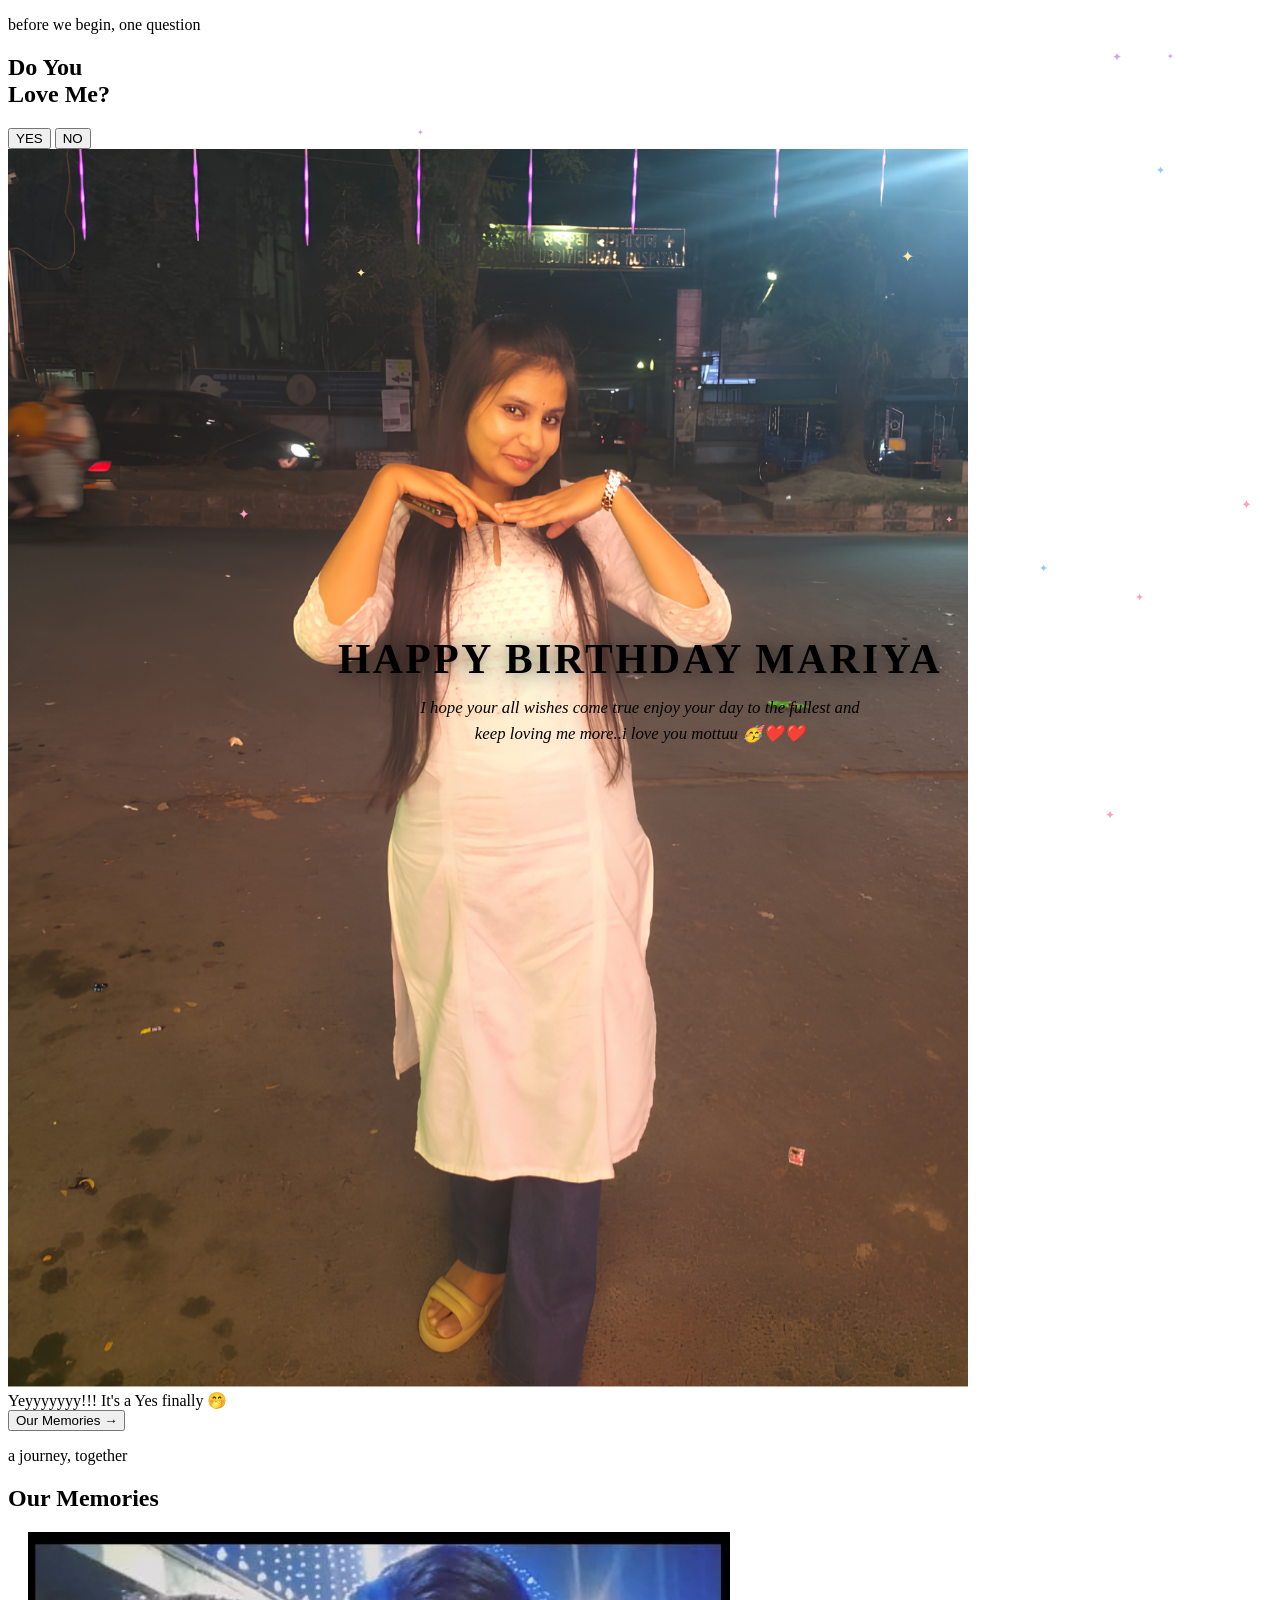
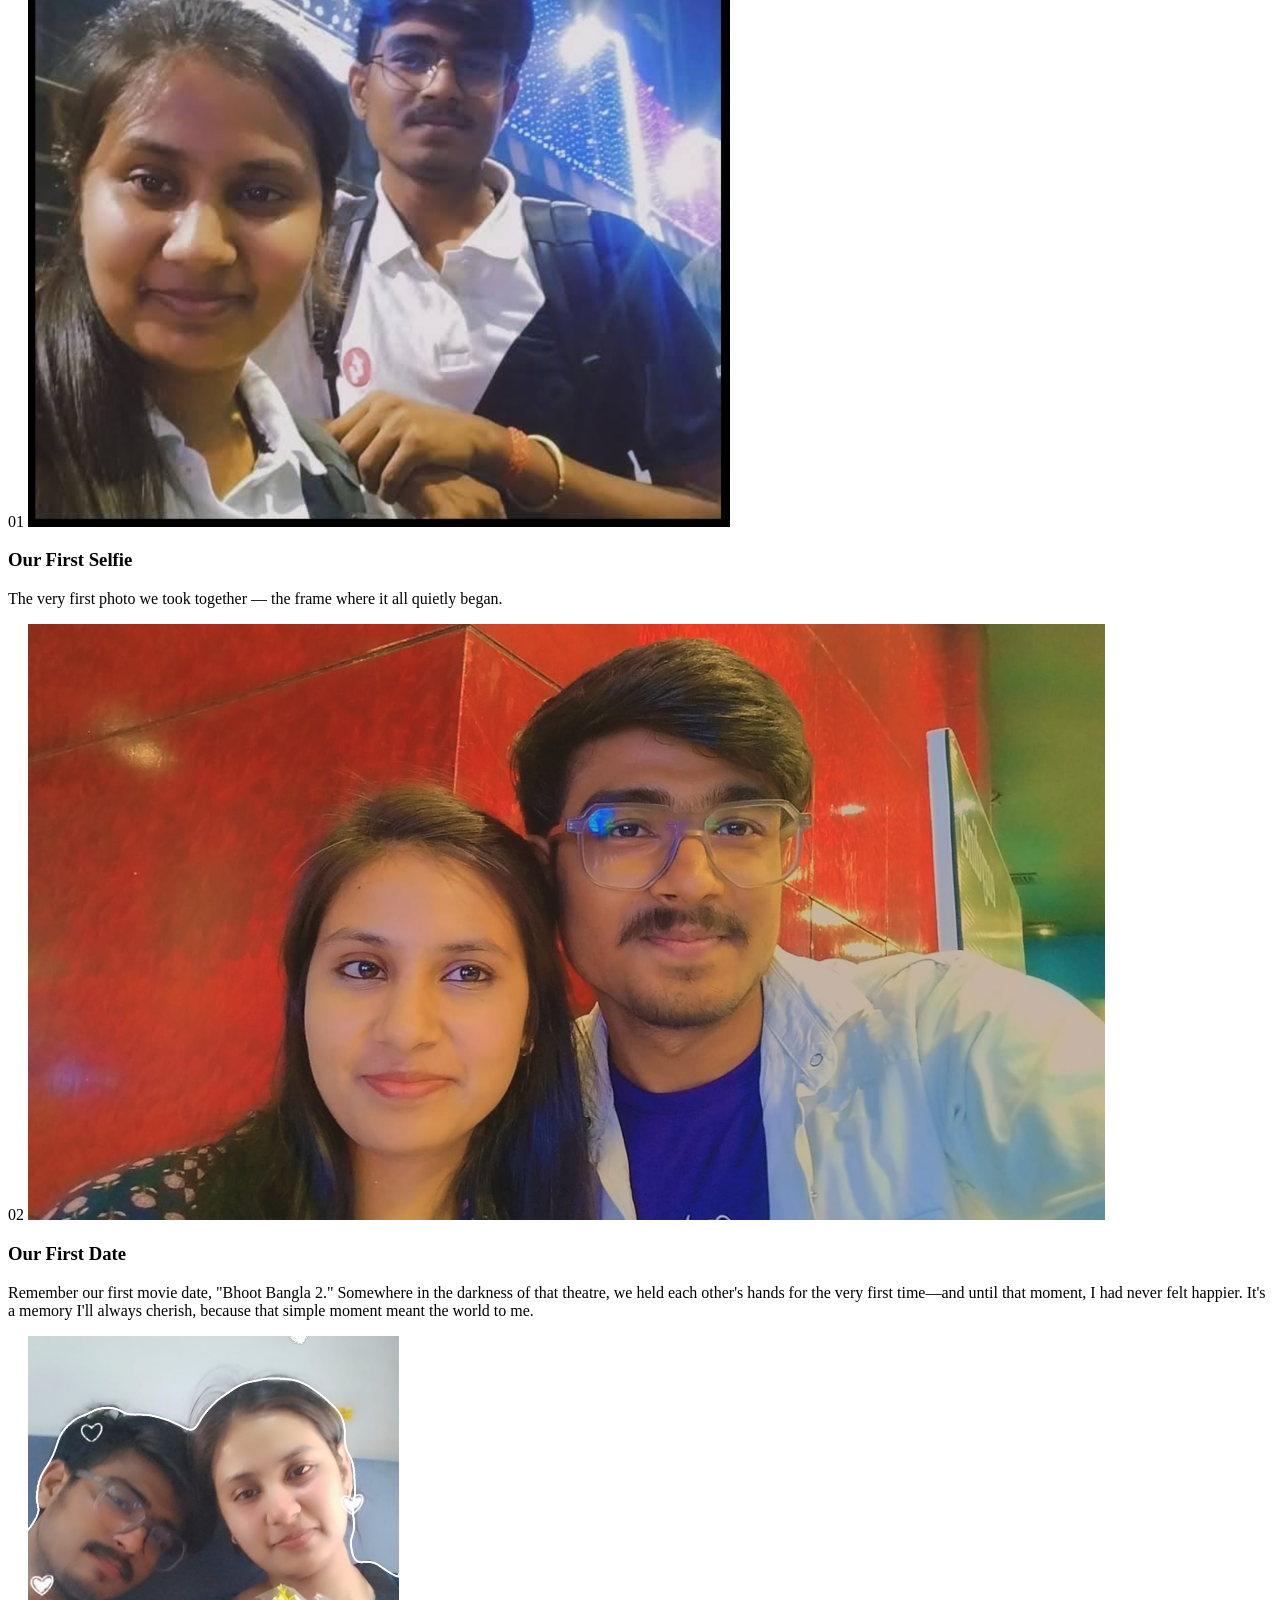
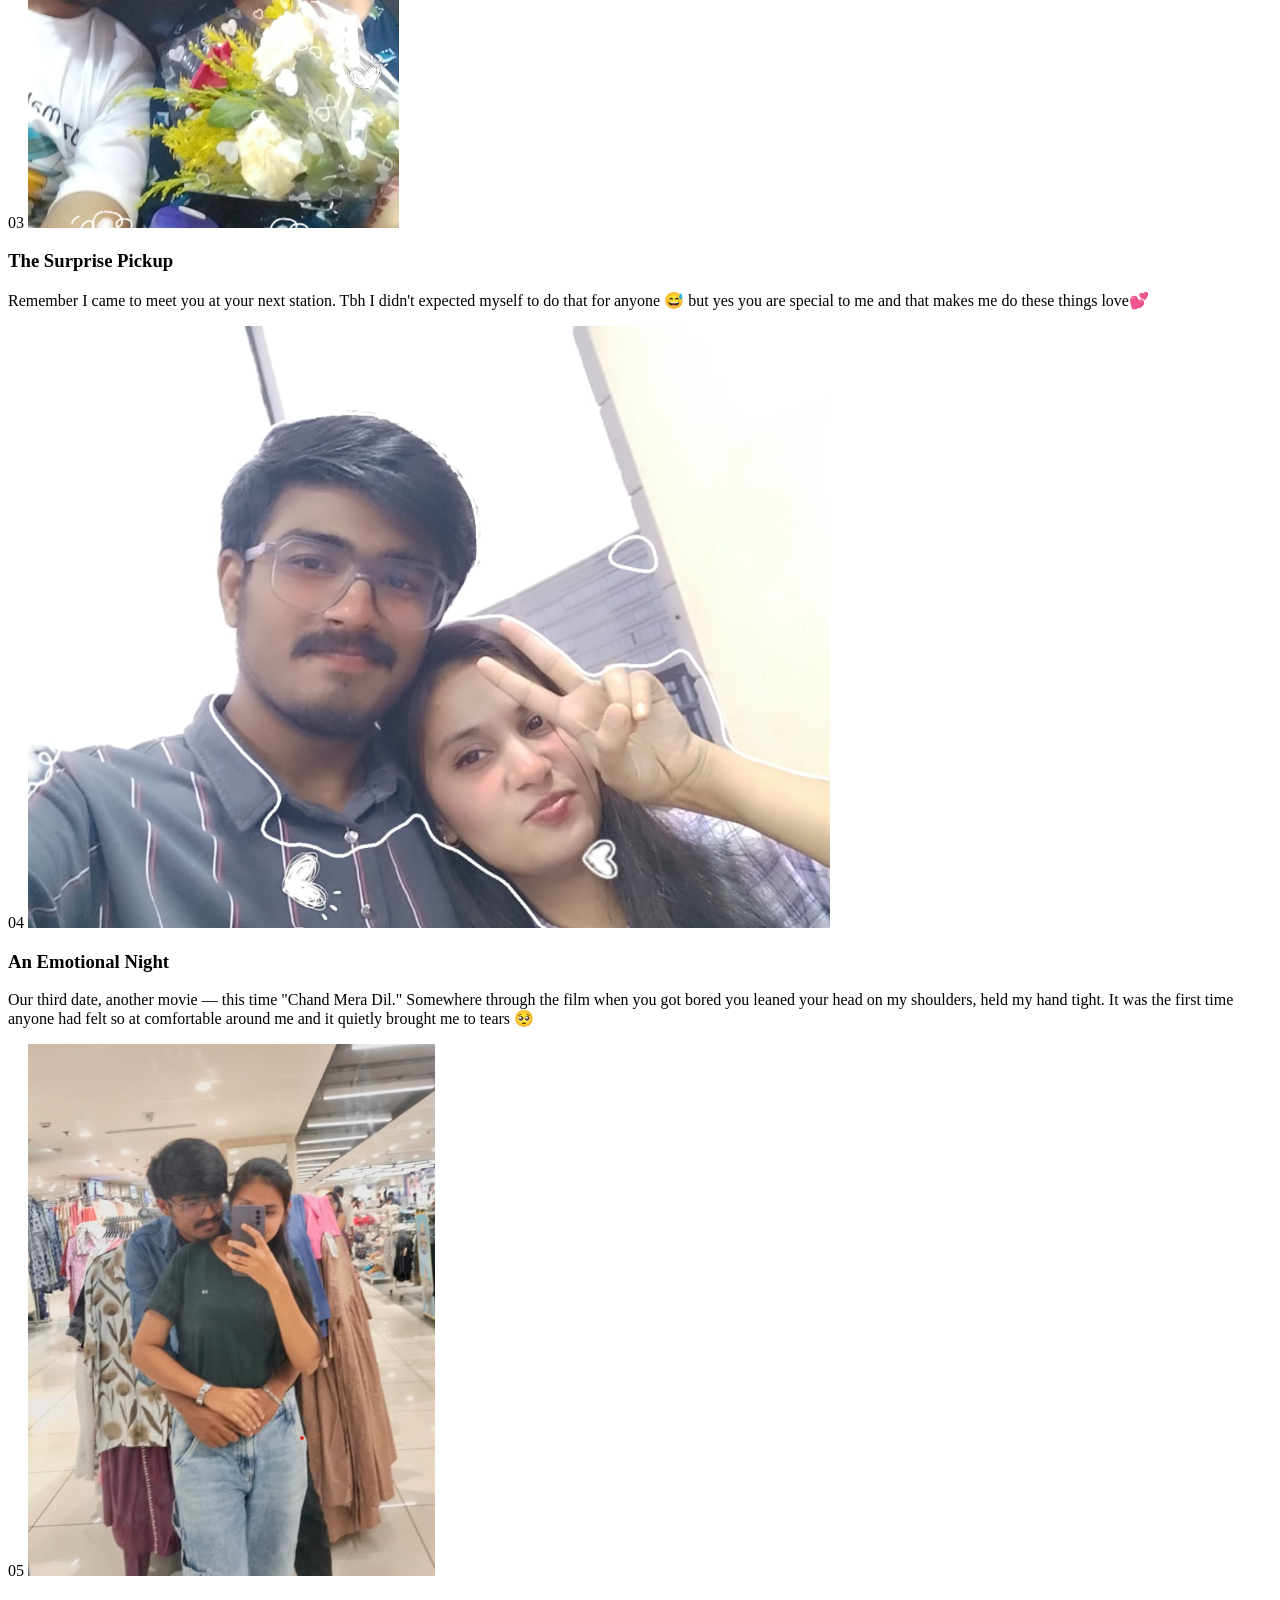
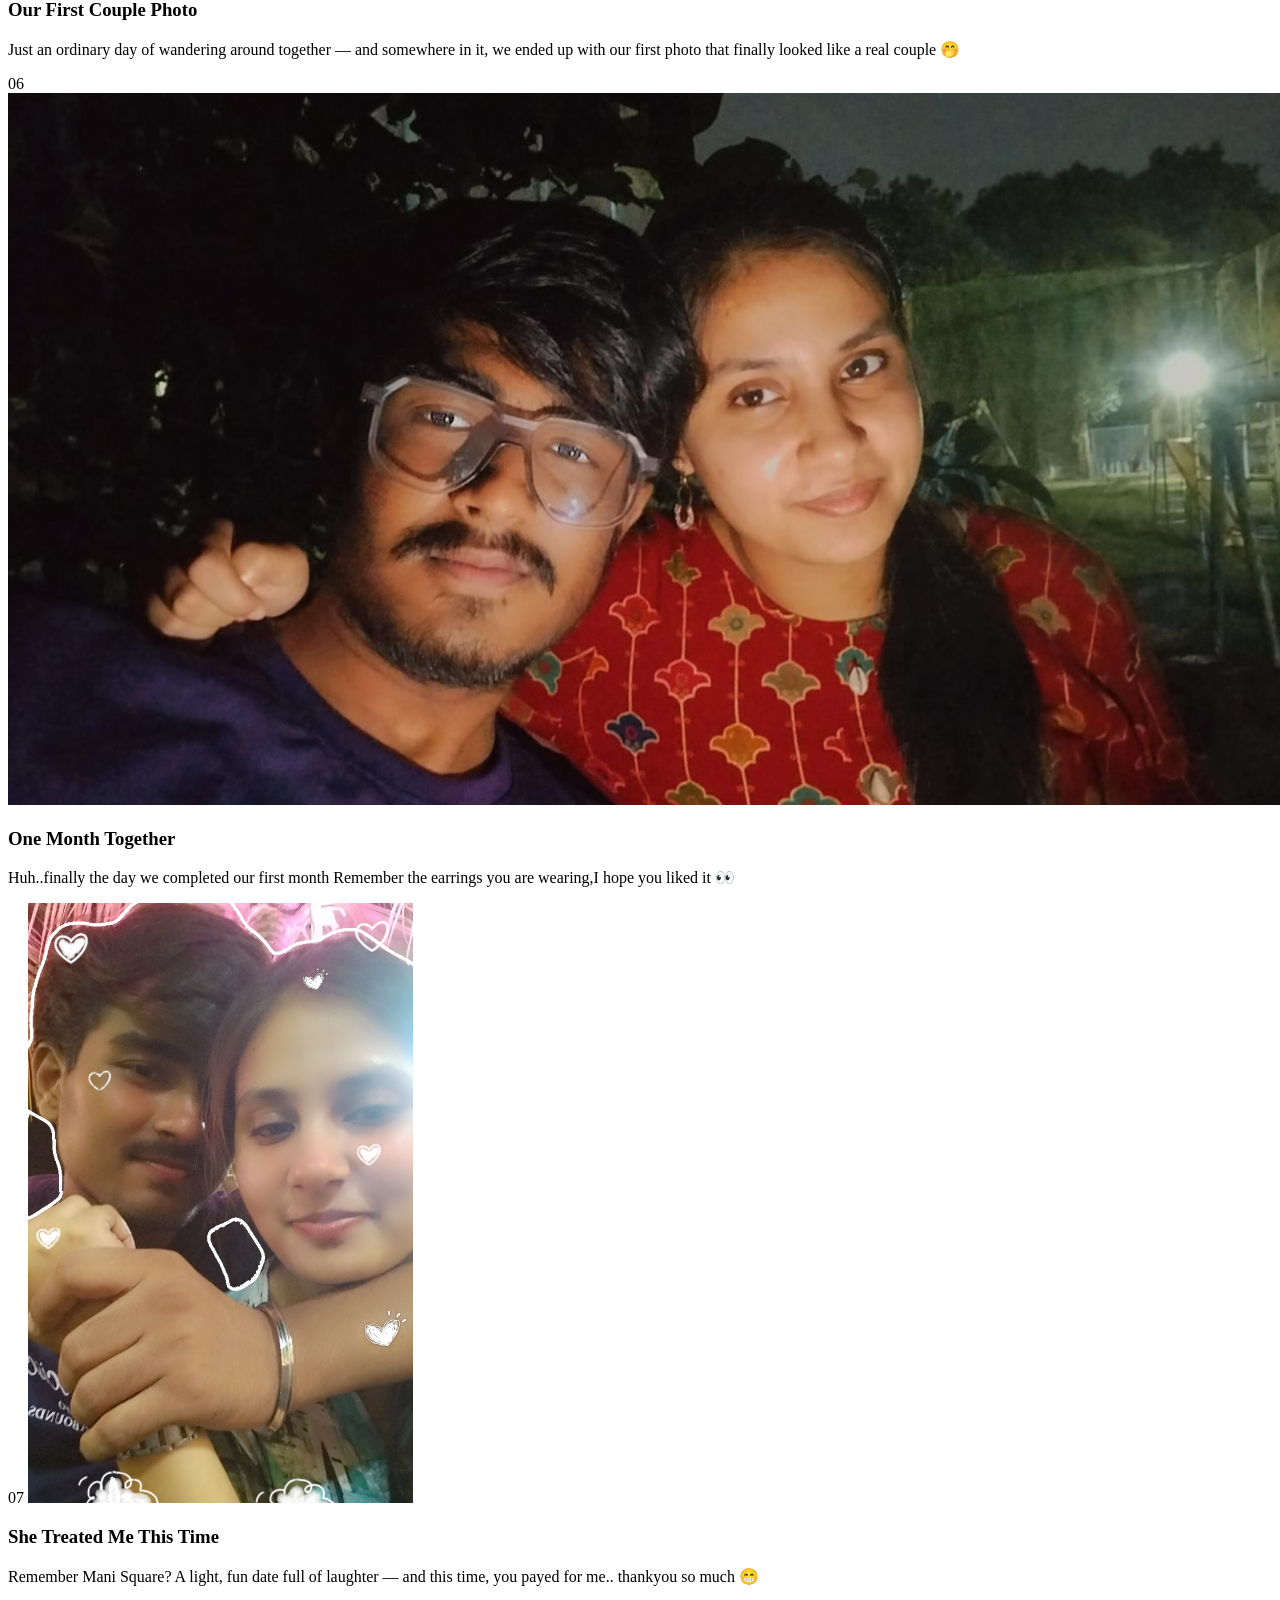
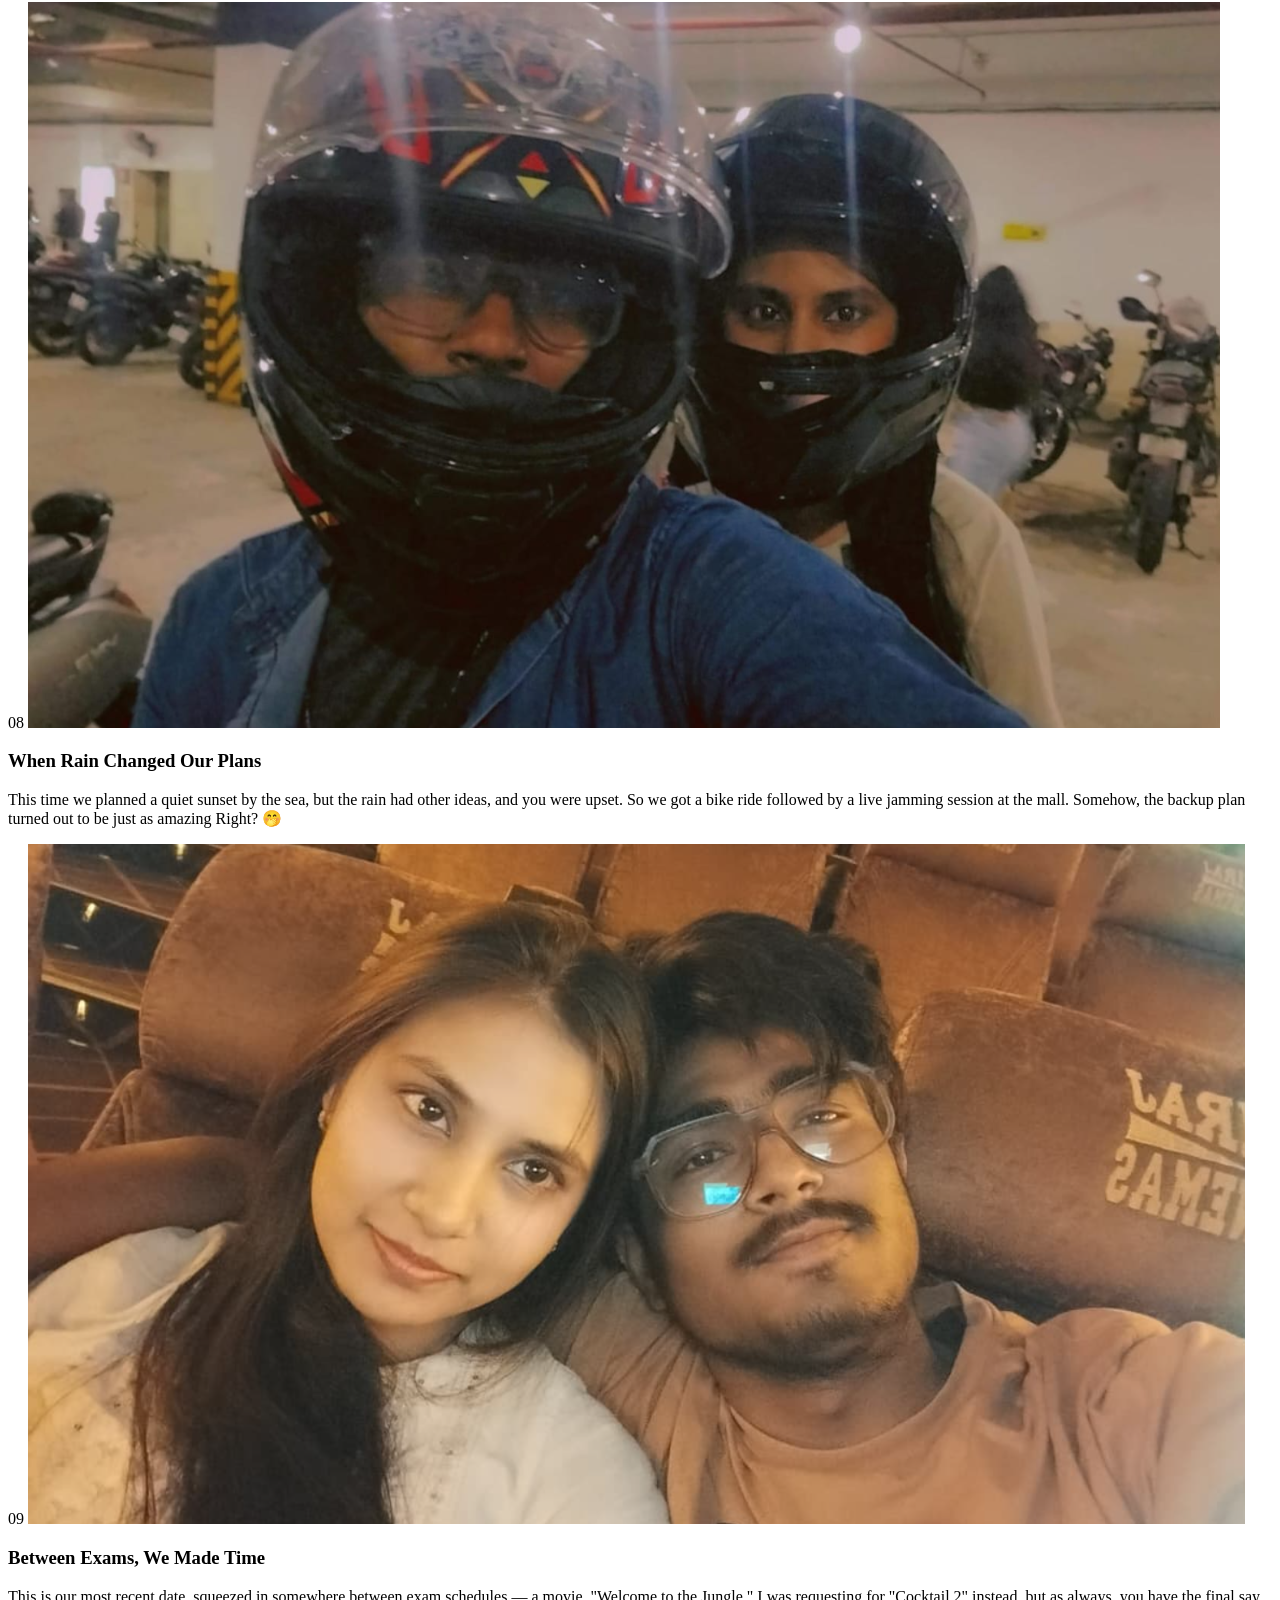
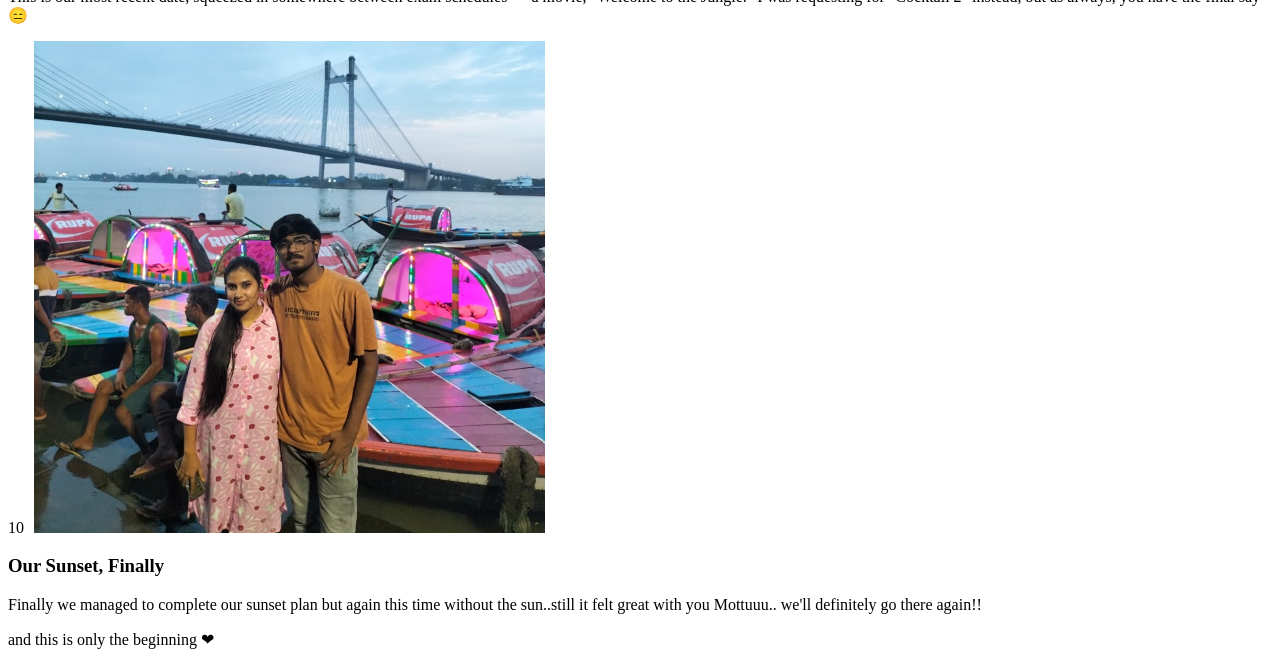
==== index (5).html @ 64ddd35b "Add files via upload" ====
<!DOCTYPE html>
<html lang="en">
<head>
<meta charset="UTF-8">
<meta name="viewport" content="width=device-width, initial-scale=1.0">
<title>Happy Birthday Mariya</title>
<link rel="preconnect" href="https://fonts.googleapis.com">
<link rel="preconnect" href="https://fonts.gstatic.com" crossorigin>
<link href="https://fonts.googleapis.com/css2?family=Cormorant+Garamond:ital,wght@0,400;0,500;0,600;1,400;1,500&family=Parisienne&family=Playfair+Display:ital,wght@0,600;0,700;0,900;1,600;1,700&display=swap" rel="stylesheet">
<link rel="stylesheet" href="style.css">
<style>
  /* Romantic floating backdrop decorations */
  .deco-layer {
    position: fixed;
    top: 0;
    left: 0;
    width: 100%;
    height: 100%;
    pointer-events: none;
    overflow: hidden;
    z-index: 5;
  }
  .deco-item {
    position: absolute;
    top: -10%;
    opacity: 0;
    animation-name: deco-fall;
    animation-timing-function: linear;
    animation-iteration-count: infinite;
    will-change: transform, opacity;
  }
  @keyframes deco-fall {
    0% {
      transform: translateY(0) translateX(0) rotate(0deg);
      opacity: 0;
    }
    8% { opacity: 1; }
    92% { opacity: 1; }
    100% {
      transform: translateY(110vh) translateX(var(--drift, 20px)) rotate(360deg);
      opacity: 0;
    }
  }
  .deco-star {
    animation-name: deco-twinkle;
    animation-timing-function: ease-in-out;
    animation-iteration-count: infinite;
    position: absolute;
  }
  @keyframes deco-twinkle {
    0%, 100% { opacity: 0.15; transform: scale(0.8); }
    50% { opacity: 1; transform: scale(1.2); }
  }

  /* Bottom birthday text block on the reveal screen, sitting above the button */
  .bday-bottom-text {
    position: absolute;
    bottom: 17%;
    left: 50%;
    transform: translateX(-50%);
    z-index: 2;
    text-align: center;
    width: 100%;
    padding: 0 24px;
  }
  .bday-bottom-title {
    display: block;
    font-family: var(--font-display);
    font-weight: 900;
    letter-spacing: 0.06em;
    font-size: clamp(1.5rem, 5.2vw, 2.6rem);
    color: var(--gold-bright);
    text-shadow: 0 2px 20px rgba(0,0,0,0.6);
    margin-bottom: 12px;
  }
  .bday-bottom-sub {
    display: block;
    font-family: var(--font-body);
    font-style: italic;
    font-size: clamp(0.85rem, 2.1vw, 1.05rem);
    color: var(--ivory-dim);
    line-height: 1.55;
    max-width: 460px;
    margin: 0 auto;
  }
  @media (max-width: 600px){
    .bday-bottom-text{ bottom: 15%; padding: 0 18px; }
    .bday-bottom-sub{ max-width: 320px; }
  }
</style>
</head>
<body>

<div class="ambient" aria-hidden="true"></div>
<div class="deco-layer" id="decoLayer" aria-hidden="true"></div>

<!-- SCREEN 1 : THE QUESTION -->
<section id="screen-1" class="screen active">
  <div class="q-wrap">
    <p class="eyebrow">before we begin, one question</p>
    <h1 class="big-question">Do You<br>Love Me?</h1>
    <div class="btn-row" id="btnRow">
      <button id="yesBtn" class="btn btn-yes">YES</button>
      <button id="noBtn" class="btn btn-no">NO</button>
    </div>
  </div>
  <div id="flashMsg" class="flash-msg" aria-live="polite"></div>
</section>

<!-- SCREEN 2 : THE REVEAL -->
<section id="screen-2" class="screen">
  <div class="photo-wrap">
    <img src="her-photo.png" alt="Mariya" class="hero-photo">
    <div class="photo-overlay"></div>
    <div class="bday-text">
      <span class="bday-line">Yeyyyyyyy!!! It's a Yes finally 🤭</span>
    </div>
    <div class="bday-bottom-text">
      <span class="bday-bottom-title">HAPPY BIRTHDAY MARIYA</span>
      <span class="bday-bottom-sub">I hope your all wishes come true enjoy your day to the fullest and keep loving me more..i love you mottuu 🥳❤️❤️</span>
    </div>
    <button id="nextBtn" class="btn btn-next">Our Memories &#8594;</button>
  </div>
</section>

<!-- SCREEN 3 : OUR MEMORIES -->
<section id="screen-3" class="screen">
  <div class="memories-wrap">
    <p class="eyebrow">a journey, together</p>
    <h2 class="memories-title">Our Memories</h2>

    <div class="timeline">

      <article class="memory">
        <span class="node">01</span>
        <img class="memory-photo" src="memory-01.png" alt="Our first selfie">
        <div class="memory-text">
          <h3>Our First Selfie</h3>
          <p>The very first photo we took together — the frame where it all quietly began.</p>
        </div>
      </article>

      <article class="memory">
        <span class="node">02</span>
        <img class="memory-photo" src="memory-02.png" alt="Our first date">
        <div class="memory-text">
          <h3>Our First Date</h3>
          <p>Remember our first movie date, "Bhoot Bangla 2." Somewhere in the darkness of that theatre, we held each other's hands for the very first time—and until that moment, I had never felt happier. It's a memory I'll always cherish, because that simple moment meant the world to me.</p>
        </div>
      </article>

      <article class="memory">
        <span class="node">03</span>
        <img class="memory-photo" src="memory-03.png" alt="The surprise pickup">
        <div class="memory-text">
          <h3>The Surprise Pickup</h3>
          <p>Remember I came to meet you at your next station. Tbh I didn't expected myself to do that for anyone 😅 but yes you are special to me and that makes me do these things love💕</p>
        </div>
      </article>

      <article class="memory">
        <span class="node">04</span>
        <img class="memory-photo" src="memory-04.png" alt="An emotional night">
        <div class="memory-text">
          <h3>An Emotional Night</h3>
          <p>Our third date, another movie — this time "Chand Mera Dil." Somewhere through the film when you got bored you leaned your head on my shoulders, held my hand tight. It was the first time anyone had felt so at comfortable around me and it quietly brought me to tears 🥺</p>
        </div>
      </article>

      <article class="memory">
        <span class="node">05</span>
        <img class="memory-photo" src="memory-05.png" alt="Our first couple photo">
        <div class="memory-text">
          <h3>Our First Couple Photo</h3>
          <p>Just an ordinary day of wandering around together — and somewhere in it, we ended up with our first photo that finally looked like a real couple 🤭</p>
        </div>
      </article>

      <article class="memory">
        <span class="node">06</span>
        <img class="memory-photo" src="memory-06.png" alt="One month together">
        <div class="memory-text">
          <h3>One Month Together</h3>
          <p>Huh..finally the day we completed our first month Remember the earrings you are wearing,I hope you liked it 👀</p>
        </div>
      </article>

      <article class="memory">
        <span class="node">07</span>
        <img class="memory-photo" src="memory-07.png" alt="She treated me this time">
        <div class="memory-text">
          <h3>She Treated Me This Time</h3>
          <p>Remember Mani Square? A light, fun date full of laughter — and this time, you payed for me.. thankyou so much 😁</p>
        </div>
      </article>

      <article class="memory">
        <span class="node">08</span>
        <img class="memory-photo" src="memory-08.png" alt="When rain changed our plans">
        <div class="memory-text">
          <h3>When Rain Changed Our Plans</h3>
          <p>This time we planned a quiet sunset by the sea, but the rain had other ideas, and you were upset. So we got a bike ride followed by a live jamming session at the mall. Somehow, the backup plan turned out to be just as amazing Right? 🤭</p>
        </div>
      </article>

      <article class="memory">
        <span class="node">09</span>
        <img class="memory-photo" src="memory-09.png" alt="Between exams, we made time">
        <div class="memory-text">
          <h3>Between Exams, We Made Time</h3>
          <p>This is our most recent date, squeezed in somewhere between exam schedules — a movie, "Welcome to the Jungle." I was requesting for "Cocktail 2" instead, but as always, you have the final say 😑</p>
        </div>
      </article>

      <article class="memory">
        <span class="node">10</span>
        <img class="memory-photo" src="memory-10.png" alt="Our sunset, finally" style="object-position: center 15%;">
        <div class="memory-text">
          <h3>Our Sunset, Finally</h3>
          <p>Finally we managed to complete our sunset plan but again this time without the sun..still it felt great with you Mottuuu.. we'll definitely go there again!!</p>
        </div>
      </article>

    </div>

    <p class="footer-note">and this is only the beginning &#10084;</p>
  </div>
</section>

<script src="script.js"></script>
<script>
(function() {
  const layer = document.getElementById('decoLayer');
  if (!layer) return;

  const fallingEmojis = ['💖', '💕', '💜', '💛', '✨', '⭐'];
  const colors = ['#ffd166', '#ff6b9d', '#c9a7ff', '#7ee8c7', '#8ec9ff', '#ffffff'];

  function randomBetween(min, max) {
    return Math.random() * (max - min) + min;
  }

  // Falling hearts / stars / confetti
  function spawnFallingItem() {
    const el = document.createElement('div');
    el.className = 'deco-item';
    const isEmoji = Math.random() < 0.7;

    if (isEmoji) {
      el.textContent = fallingEmojis[Math.floor(Math.random() * fallingEmojis.length)];
      el.style.fontSize = randomBetween(12, 22) + 'px';
      el.style.filter = 'hue-rotate(' + randomBetween(0, 360) + 'deg)';
    } else {
      // simple confetti rectangle
      el.style.width = randomBetween(6, 10) + 'px';
      el.style.height = randomBetween(10, 16) + 'px';
      el.style.background = colors[Math.floor(Math.random() * colors.length)];
      el.style.borderRadius = '2px';
    }

    el.style.left = randomBetween(0, 100) + 'vw';
    el.style.setProperty('--drift', randomBetween(-60, 60) + 'px');
    const duration = randomBetween(7, 14);
    el.style.animationDuration = duration + 's';
    el.style.animationDelay = randomBetween(0, 4) + 's';

    layer.appendChild(el);

    setTimeout(() => el.remove(), (duration + 4) * 1000);
  }

  // Twinkling background stars (static positions, gentle pulse)
  function spawnTwinkleStars(count) {
    for (let i = 0; i < count; i++) {
      const star = document.createElement('div');
      star.className = 'deco-star';
      star.textContent = '✦';
      star.style.left = randomBetween(0, 100) + 'vw';
      star.style.top = randomBetween(0, 100) + 'vh';
      star.style.fontSize = randomBetween(8, 16) + 'px';
      const starColors = ['#ffe9a8', '#c9a7ff', '#8ec9ff', '#ff9fc4'];
      star.style.color = starColors[Math.floor(Math.random() * starColors.length)];
      star.style.animationDuration = randomBetween(2, 5) + 's';
      star.style.animationDelay = randomBetween(0, 3) + 's';
      layer.appendChild(star);
    }
  }

  spawnTwinkleStars(12);

  // Continuously spawn falling decorations at a gentle, sparse pace
  setInterval(spawnFallingItem, 1800);
  // Seed just a couple immediately so it doesn't feel empty on load
  for (let i = 0; i < 3; i++) {
    setTimeout(spawnFallingItem, i * 400);
  }
})();
</script>
</body>
</html>
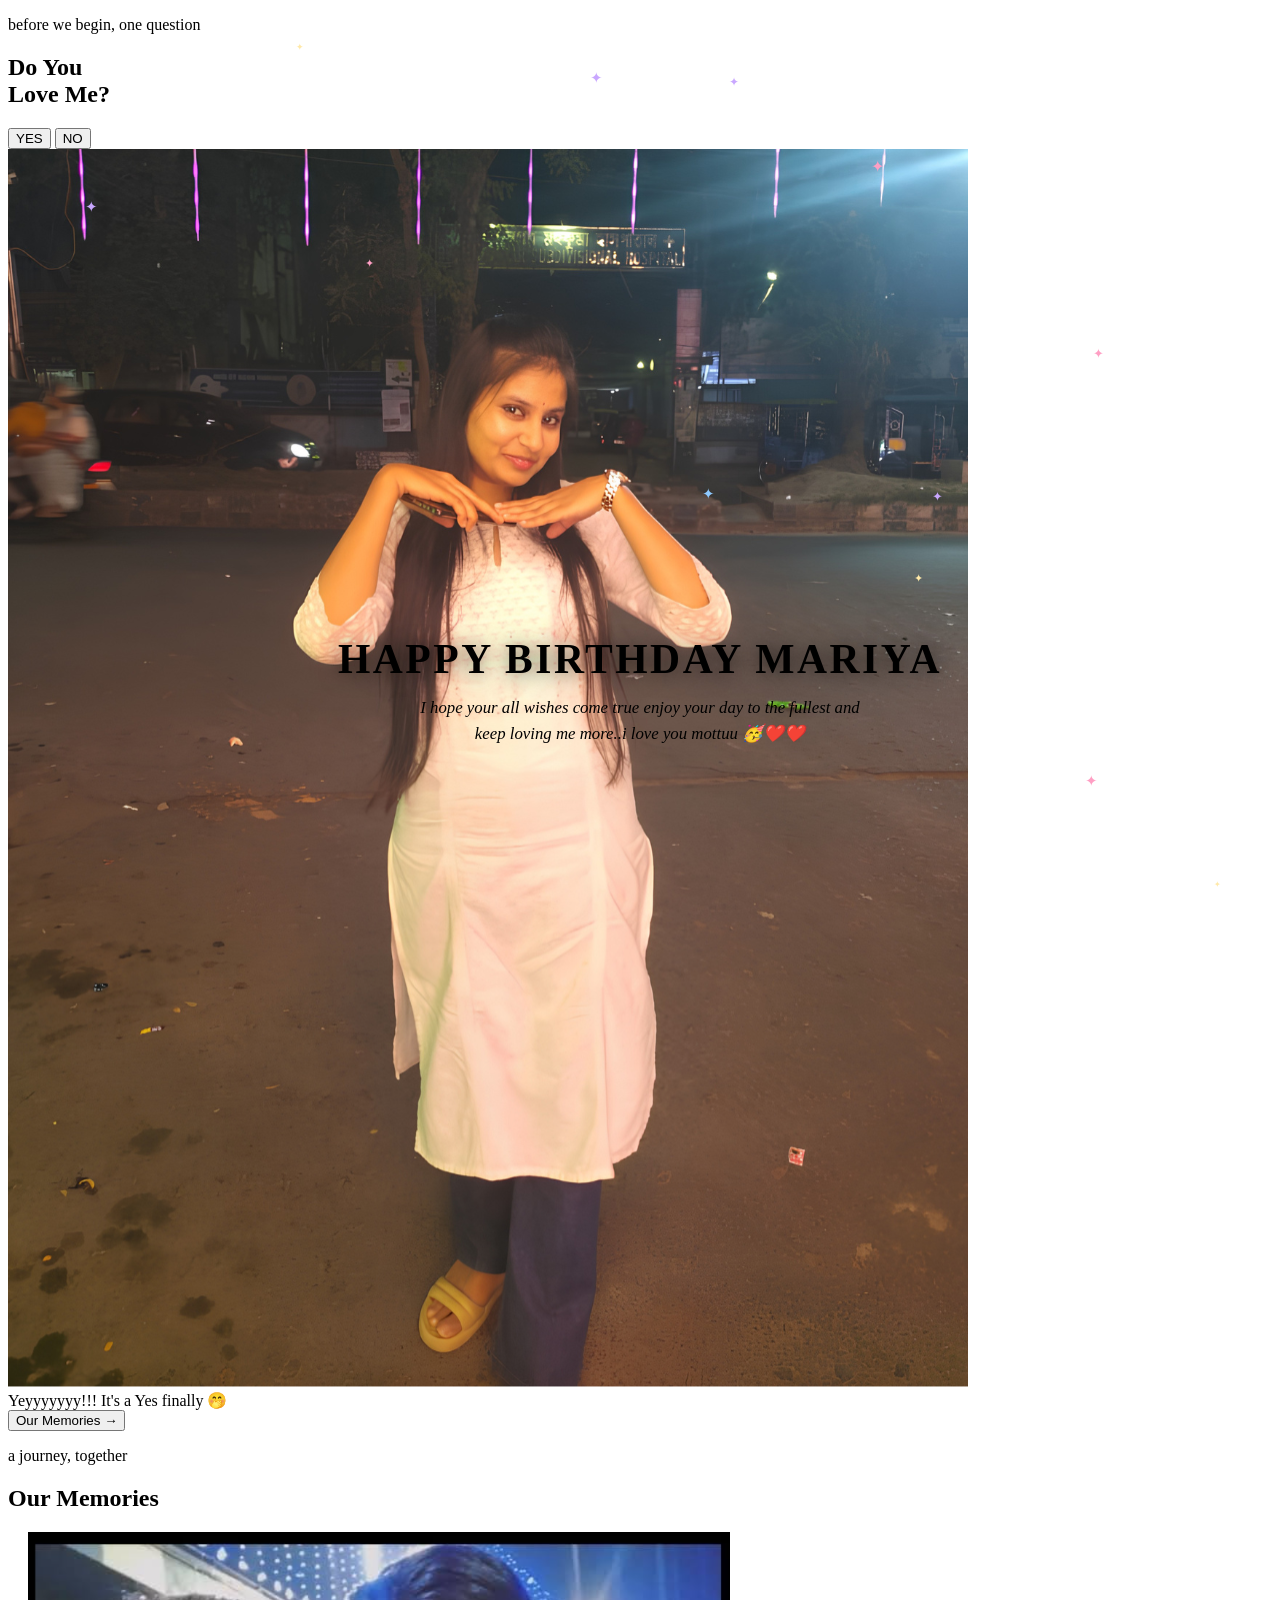
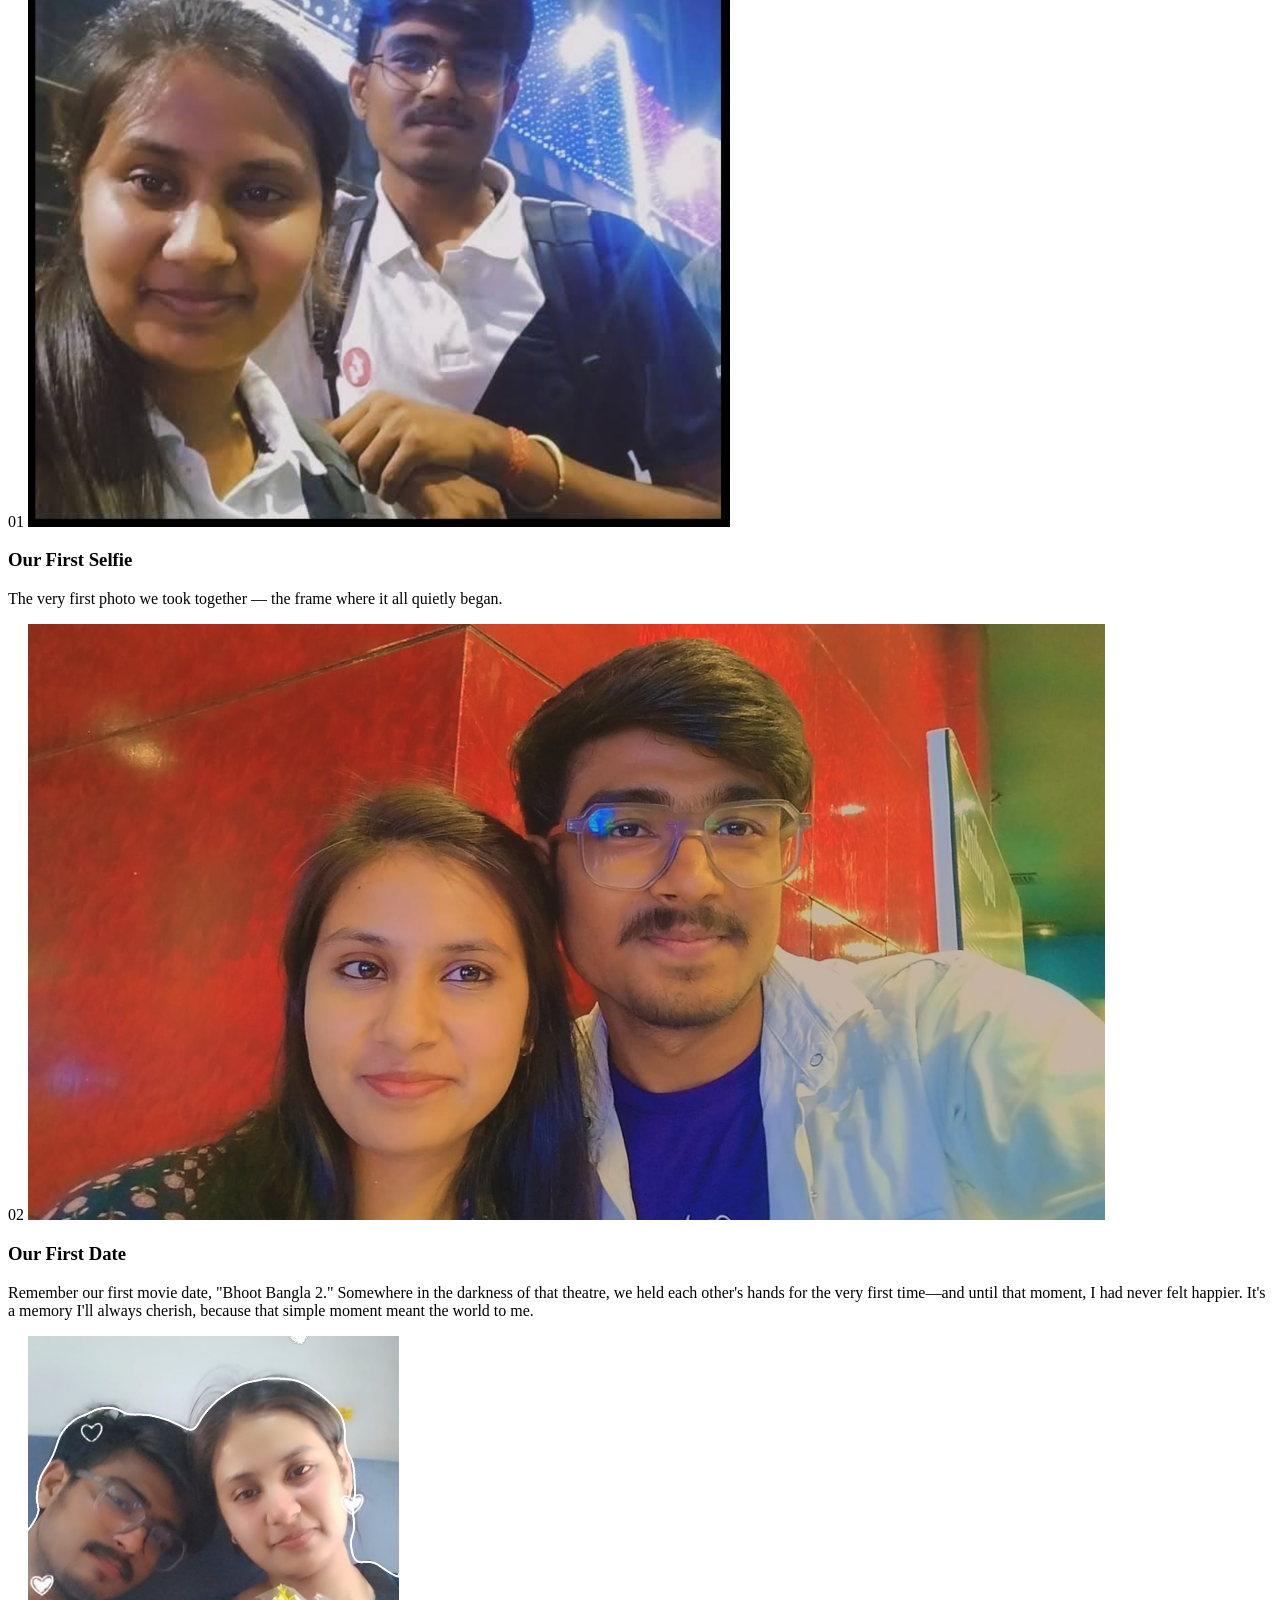
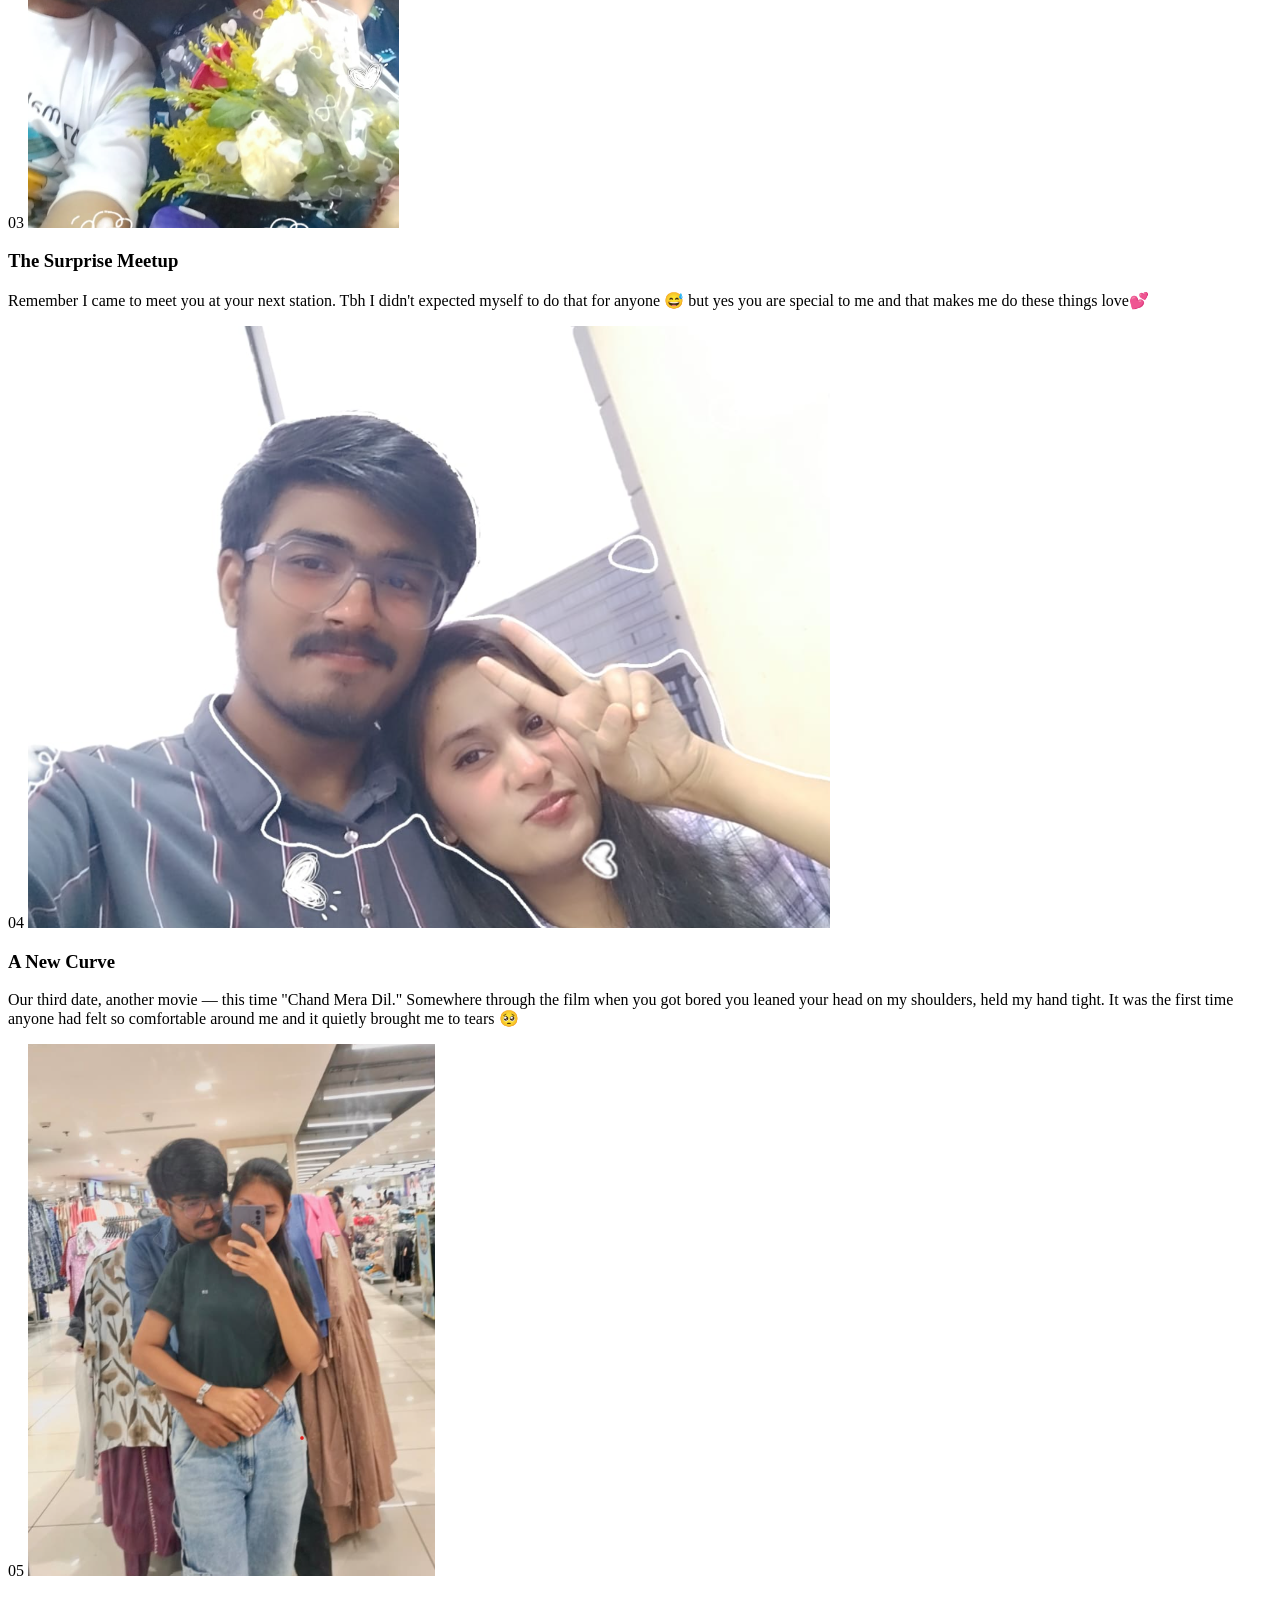
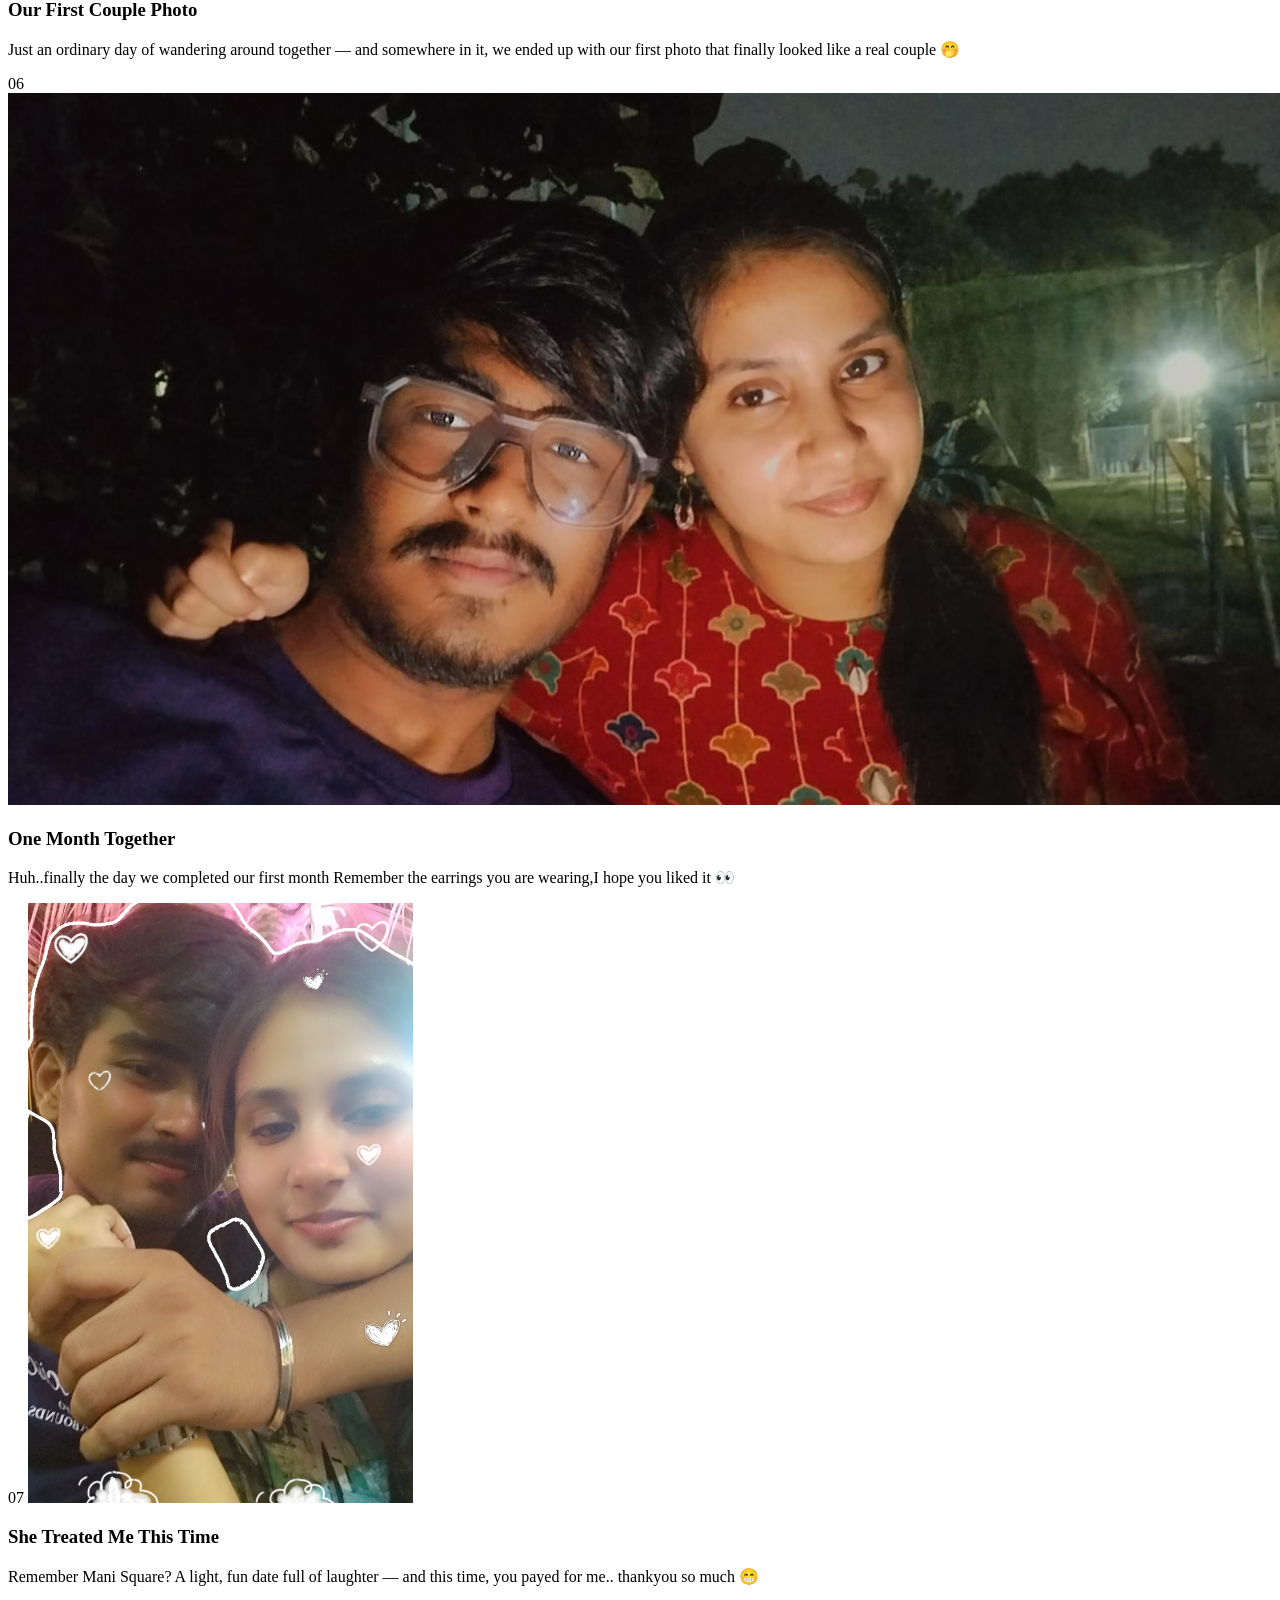
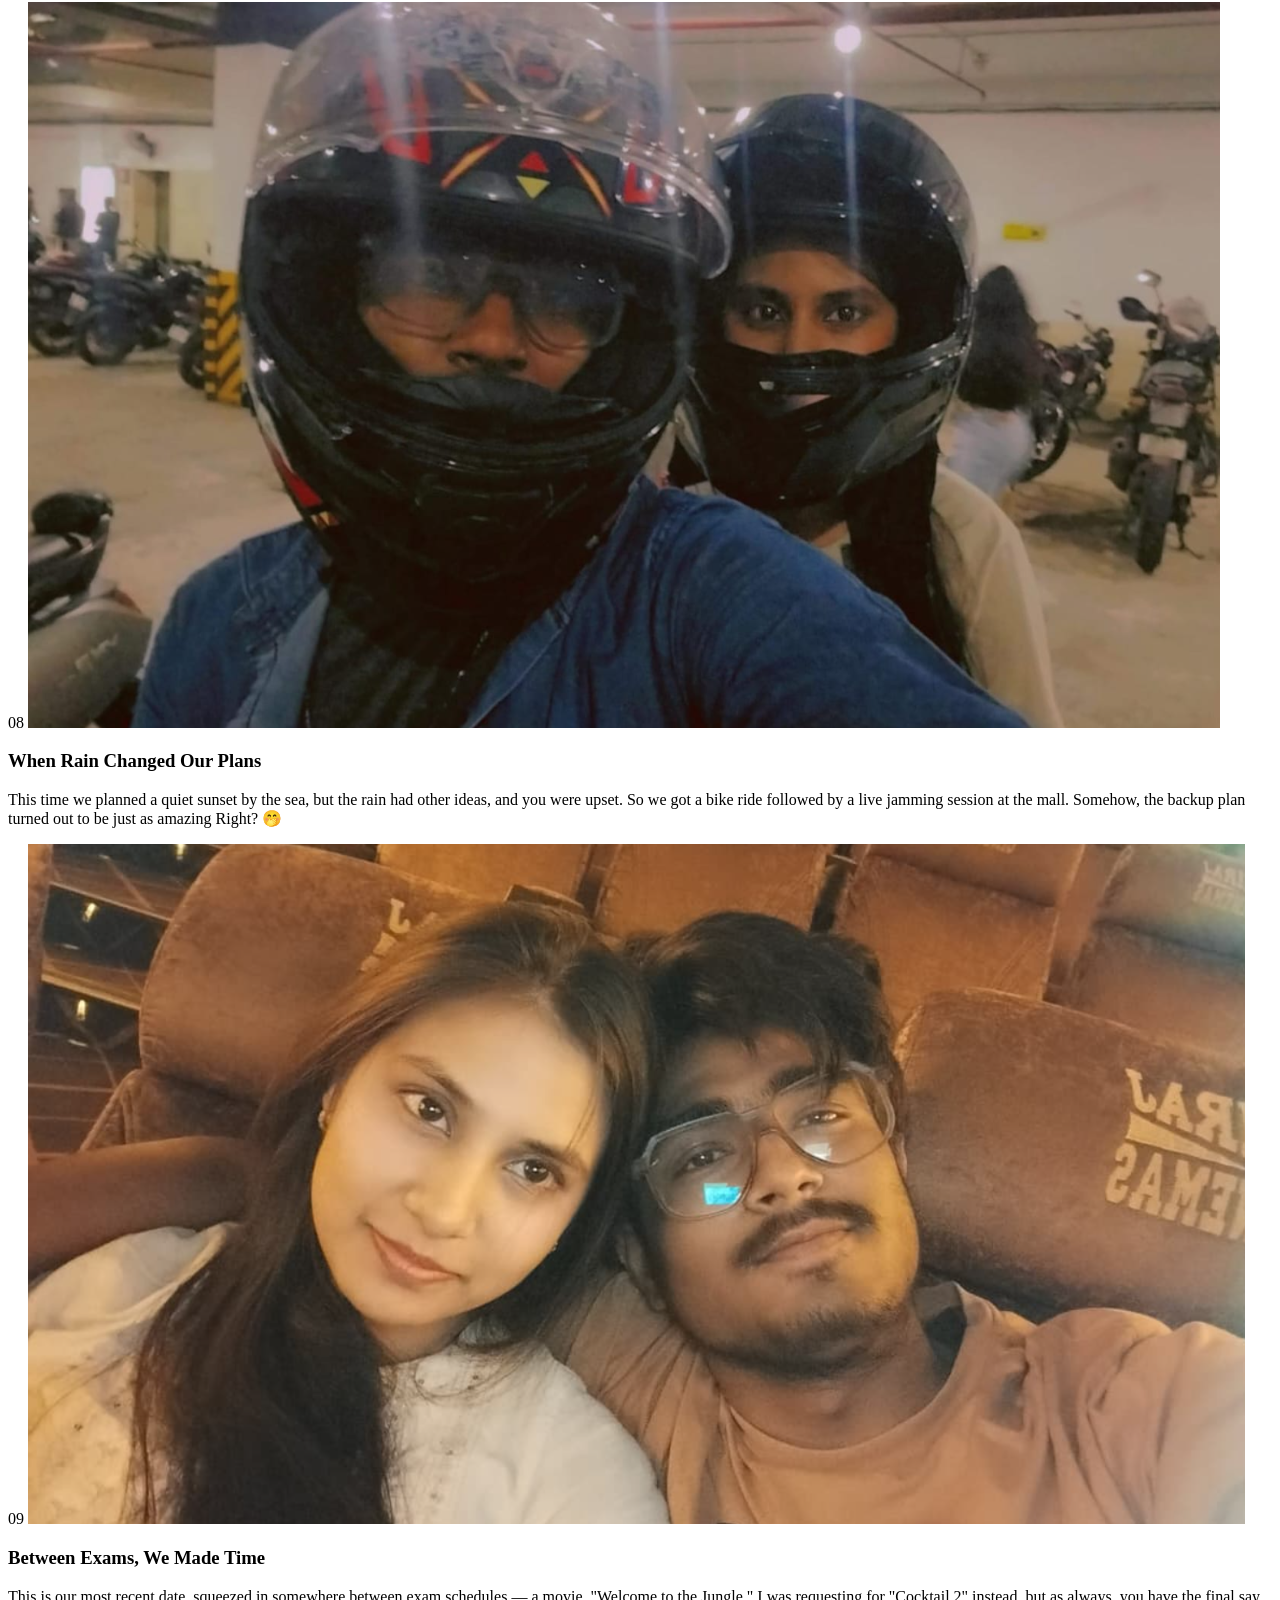
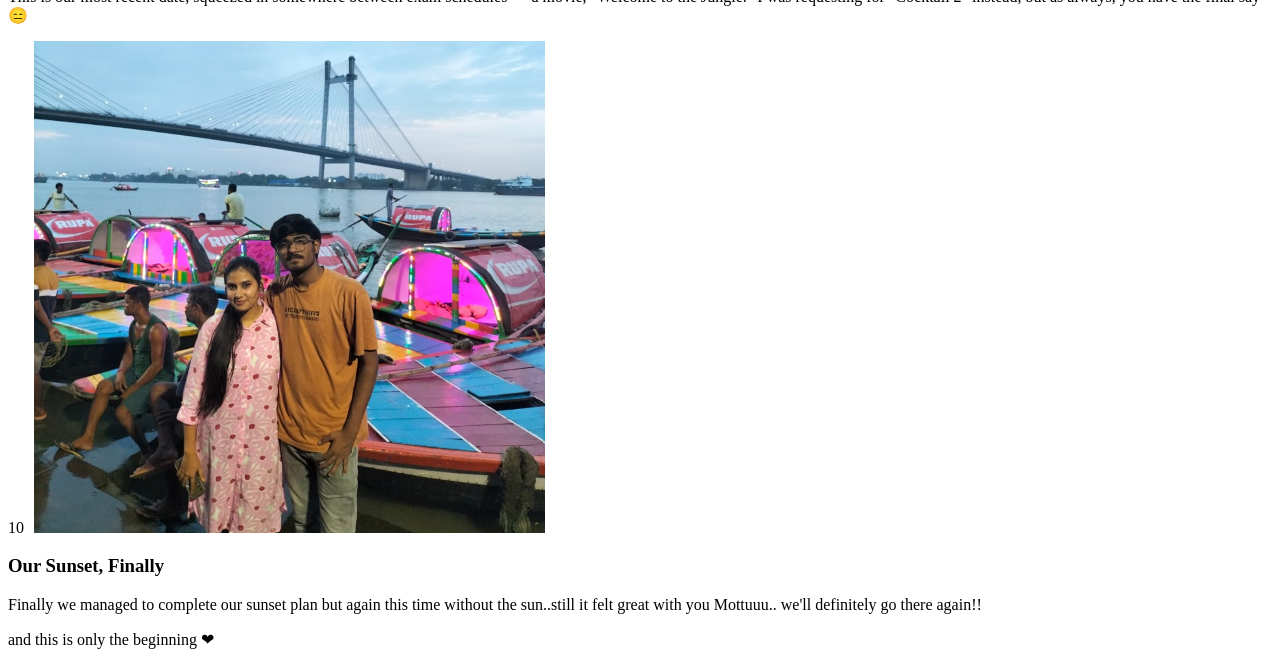
==== commit a6bfb365: "Update index (5).html" ====
--- a/index (5).html
+++ b/index (5).html
@@ -153,7 +153,7 @@
         <span class="node">03</span>
         <img class="memory-photo" src="memory-03.png" alt="The surprise pickup">
         <div class="memory-text">
-          <h3>The Surprise Pickup</h3>
+          <h3>The Surprise Meetup</h3>
           <p>Remember I came to meet you at your next station. Tbh I didn't expected myself to do that for anyone 😅 but yes you are special to me and that makes me do these things love💕</p>
         </div>
       </article>
@@ -162,8 +162,8 @@
         <span class="node">04</span>
         <img class="memory-photo" src="memory-04.png" alt="An emotional night">
         <div class="memory-text">
-          <h3>An Emotional Night</h3>
-          <p>Our third date, another movie — this time "Chand Mera Dil." Somewhere through the film when you got bored you leaned your head on my shoulders, held my hand tight. It was the first time anyone had felt so at comfortable around me and it quietly brought me to tears 🥺</p>
+          <h3>A New Curve</h3>
+          <p>Our third date, another movie — this time "Chand Mera Dil." Somewhere through the film when you got bored you leaned your head on my shoulders, held my hand tight. It was the first time anyone had felt so comfortable around me and it quietly brought me to tears 🥺</p>
         </div>
       </article>
 
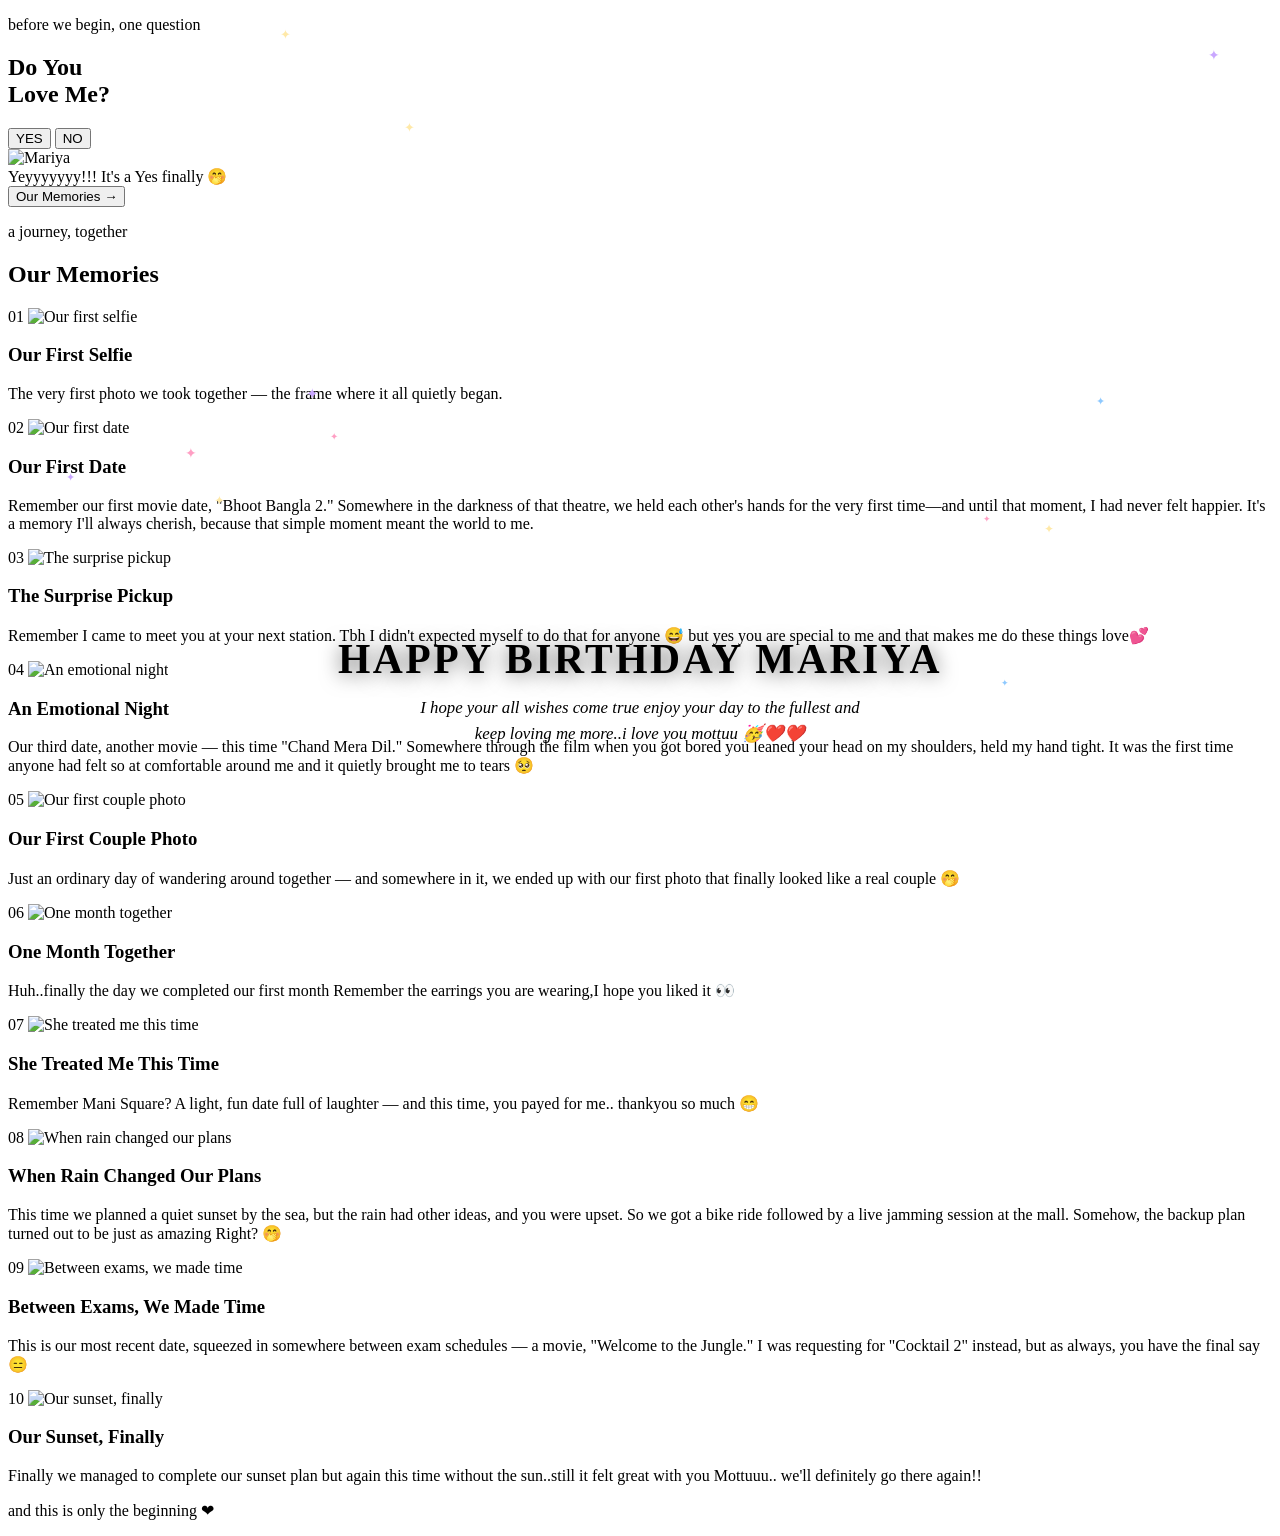
==== commit f95122b2: "Update index (5).html" ====
--- a/index (5).html
+++ b/index (5).html
@@ -7,7 +7,7 @@
 <link rel="preconnect" href="https://fonts.googleapis.com">
 <link rel="preconnect" href="https://fonts.gstatic.com" crossorigin>
 <link href="https://fonts.googleapis.com/css2?family=Cormorant+Garamond:ital,wght@0,400;0,500;0,600;1,400;1,500&family=Parisienne&family=Playfair+Display:ital,wght@0,600;0,700;0,900;1,600;1,700&display=swap" rel="stylesheet">
-<link rel="stylesheet" href="style.css">
+<link rel="stylesheet" href="css/style.css">
 <style>
   /* Romantic floating backdrop decorations */
   .deco-layer {
@@ -110,7 +110,7 @@
 <!-- SCREEN 2 : THE REVEAL -->
 <section id="screen-2" class="screen">
   <div class="photo-wrap">
-    <img src="her-photo.png" alt="Mariya" class="hero-photo">
+    <img src="images/her-photo.png" alt="Mariya" class="hero-photo">
     <div class="photo-overlay"></div>
     <div class="bday-text">
       <span class="bday-line">Yeyyyyyyy!!! It's a Yes finally 🤭</span>
@@ -133,7 +133,7 @@
 
       <article class="memory">
         <span class="node">01</span>
-        <img class="memory-photo" src="memory-01.png" alt="Our first selfie">
+        <img class="memory-photo" src="images/memory-01.png" alt="Our first selfie">
         <div class="memory-text">
           <h3>Our First Selfie</h3>
           <p>The very first photo we took together — the frame where it all quietly began.</p>
@@ -142,7 +142,7 @@
 
       <article class="memory">
         <span class="node">02</span>
-        <img class="memory-photo" src="memory-02.png" alt="Our first date">
+        <img class="memory-photo" src="images/memory-02.png" alt="Our first date">
         <div class="memory-text">
           <h3>Our First Date</h3>
           <p>Remember our first movie date, "Bhoot Bangla 2." Somewhere in the darkness of that theatre, we held each other's hands for the very first time—and until that moment, I had never felt happier. It's a memory I'll always cherish, because that simple moment meant the world to me.</p>
@@ -151,25 +151,25 @@
 
       <article class="memory">
         <span class="node">03</span>
-        <img class="memory-photo" src="memory-03.png" alt="The surprise pickup">
-        <div class="memory-text">
-          <h3>The Surprise Meetup</h3>
+        <img class="memory-photo" src="images/memory-03.png" alt="The surprise pickup">
+        <div class="memory-text">
+          <h3>The Surprise Pickup</h3>
           <p>Remember I came to meet you at your next station. Tbh I didn't expected myself to do that for anyone 😅 but yes you are special to me and that makes me do these things love💕</p>
         </div>
       </article>
 
       <article class="memory">
         <span class="node">04</span>
-        <img class="memory-photo" src="memory-04.png" alt="An emotional night">
-        <div class="memory-text">
-          <h3>A New Curve</h3>
-          <p>Our third date, another movie — this time "Chand Mera Dil." Somewhere through the film when you got bored you leaned your head on my shoulders, held my hand tight. It was the first time anyone had felt so comfortable around me and it quietly brought me to tears 🥺</p>
+        <img class="memory-photo" src="images/memory-04.png" alt="An emotional night">
+        <div class="memory-text">
+          <h3>An Emotional Night</h3>
+          <p>Our third date, another movie — this time "Chand Mera Dil." Somewhere through the film when you got bored you leaned your head on my shoulders, held my hand tight. It was the first time anyone had felt so at comfortable around me and it quietly brought me to tears 🥺</p>
         </div>
       </article>
 
       <article class="memory">
         <span class="node">05</span>
-        <img class="memory-photo" src="memory-05.png" alt="Our first couple photo">
+        <img class="memory-photo" src="images/memory-05.png" alt="Our first couple photo">
         <div class="memory-text">
           <h3>Our First Couple Photo</h3>
           <p>Just an ordinary day of wandering around together — and somewhere in it, we ended up with our first photo that finally looked like a real couple 🤭</p>
@@ -178,7 +178,7 @@
 
       <article class="memory">
         <span class="node">06</span>
-        <img class="memory-photo" src="memory-06.png" alt="One month together">
+        <img class="memory-photo" src="images/memory-06.png" alt="One month together">
         <div class="memory-text">
           <h3>One Month Together</h3>
           <p>Huh..finally the day we completed our first month Remember the earrings you are wearing,I hope you liked it 👀</p>
@@ -187,7 +187,7 @@
 
       <article class="memory">
         <span class="node">07</span>
-        <img class="memory-photo" src="memory-07.png" alt="She treated me this time">
+        <img class="memory-photo" src="images/memory-07.png" alt="She treated me this time">
         <div class="memory-text">
           <h3>She Treated Me This Time</h3>
           <p>Remember Mani Square? A light, fun date full of laughter — and this time, you payed for me.. thankyou so much 😁</p>
@@ -196,7 +196,7 @@
 
       <article class="memory">
         <span class="node">08</span>
-        <img class="memory-photo" src="memory-08.png" alt="When rain changed our plans">
+        <img class="memory-photo" src="images/memory-08.png" alt="When rain changed our plans">
         <div class="memory-text">
           <h3>When Rain Changed Our Plans</h3>
           <p>This time we planned a quiet sunset by the sea, but the rain had other ideas, and you were upset. So we got a bike ride followed by a live jamming session at the mall. Somehow, the backup plan turned out to be just as amazing Right? 🤭</p>
@@ -205,7 +205,7 @@
 
       <article class="memory">
         <span class="node">09</span>
-        <img class="memory-photo" src="memory-09.png" alt="Between exams, we made time">
+        <img class="memory-photo" src="images/memory-09.png" alt="Between exams, we made time">
         <div class="memory-text">
           <h3>Between Exams, We Made Time</h3>
           <p>This is our most recent date, squeezed in somewhere between exam schedules — a movie, "Welcome to the Jungle." I was requesting for "Cocktail 2" instead, but as always, you have the final say 😑</p>
@@ -214,7 +214,7 @@
 
       <article class="memory">
         <span class="node">10</span>
-        <img class="memory-photo" src="memory-10.png" alt="Our sunset, finally" style="object-position: center 15%;">
+        <img class="memory-photo" src="images/memory-10.png" alt="Our sunset, finally" style="object-position: center 15%;">
         <div class="memory-text">
           <h3>Our Sunset, Finally</h3>
           <p>Finally we managed to complete our sunset plan but again this time without the sun..still it felt great with you Mottuuu.. we'll definitely go there again!!</p>
@@ -227,7 +227,7 @@
   </div>
 </section>
 
-<script src="script.js"></script>
+<script src="js/script.js"></script>
 <script>
 (function() {
   const layer = document.getElementById('decoLayer');
